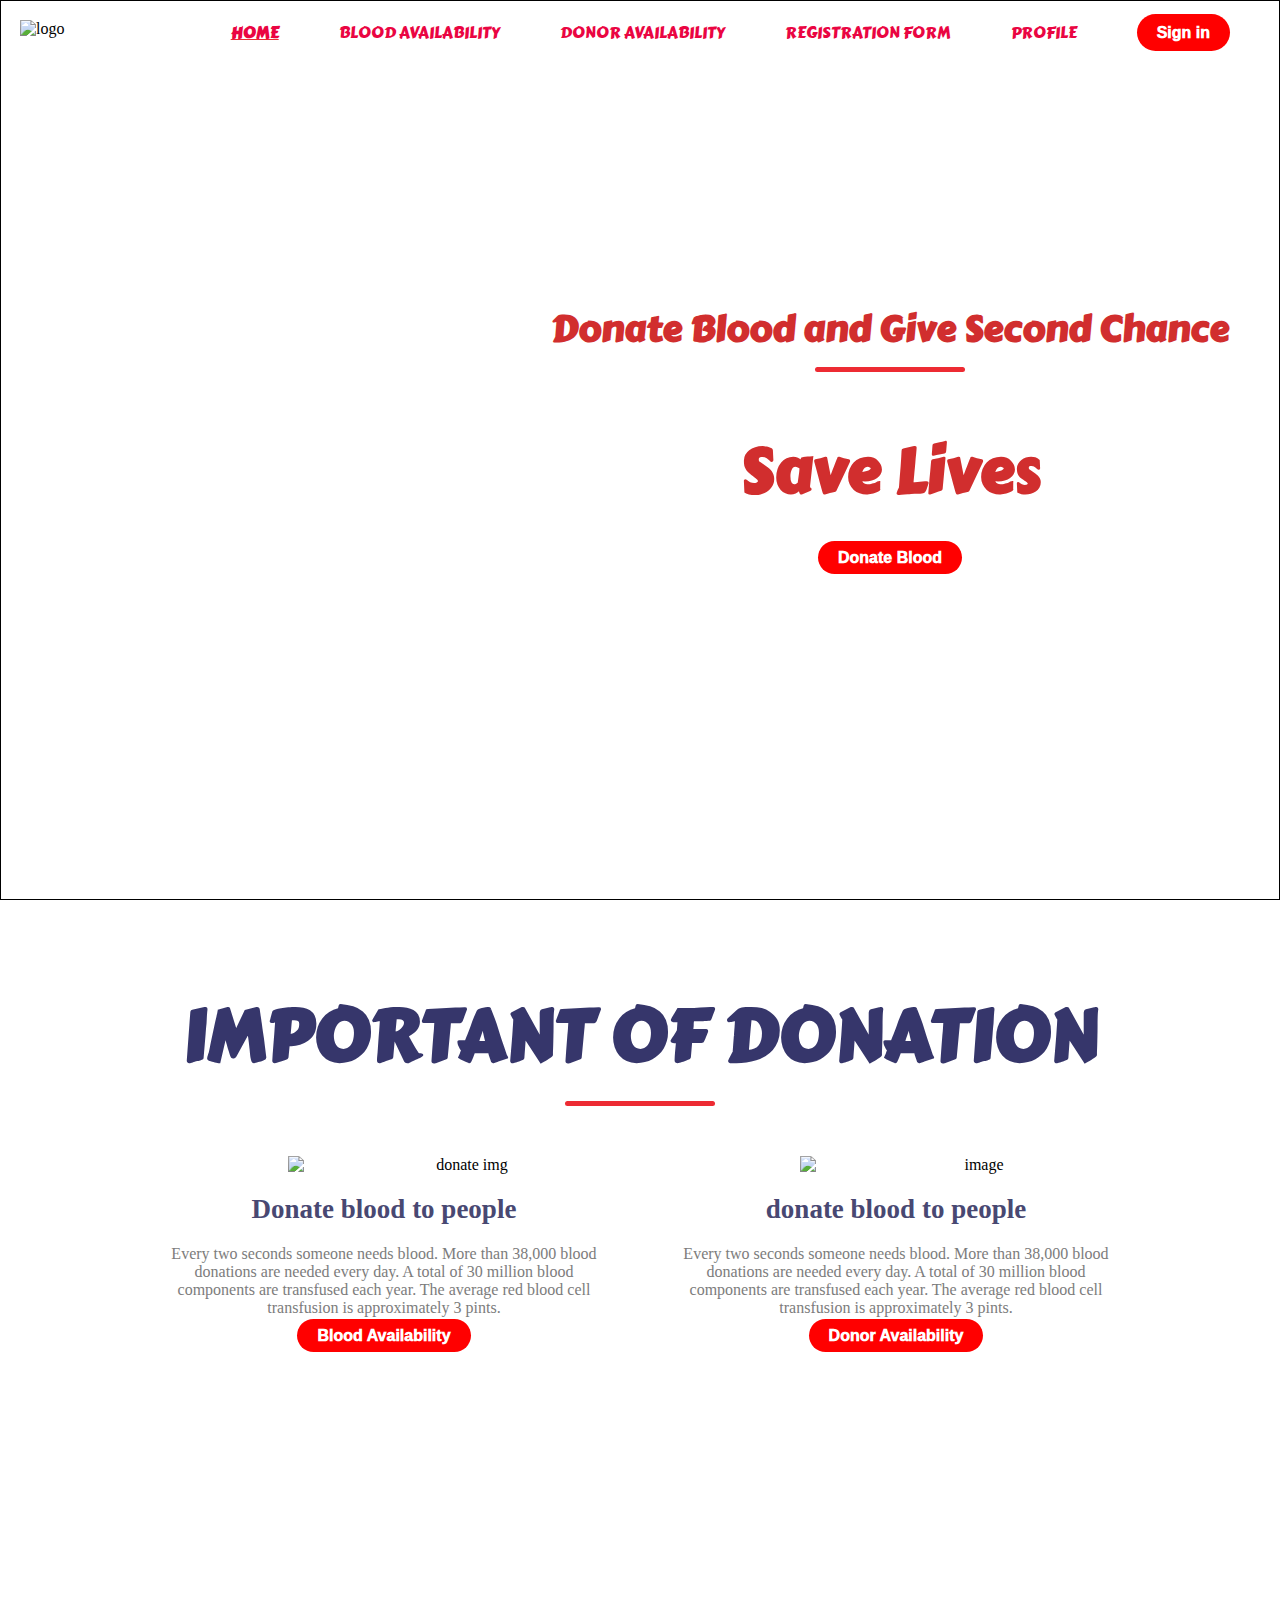
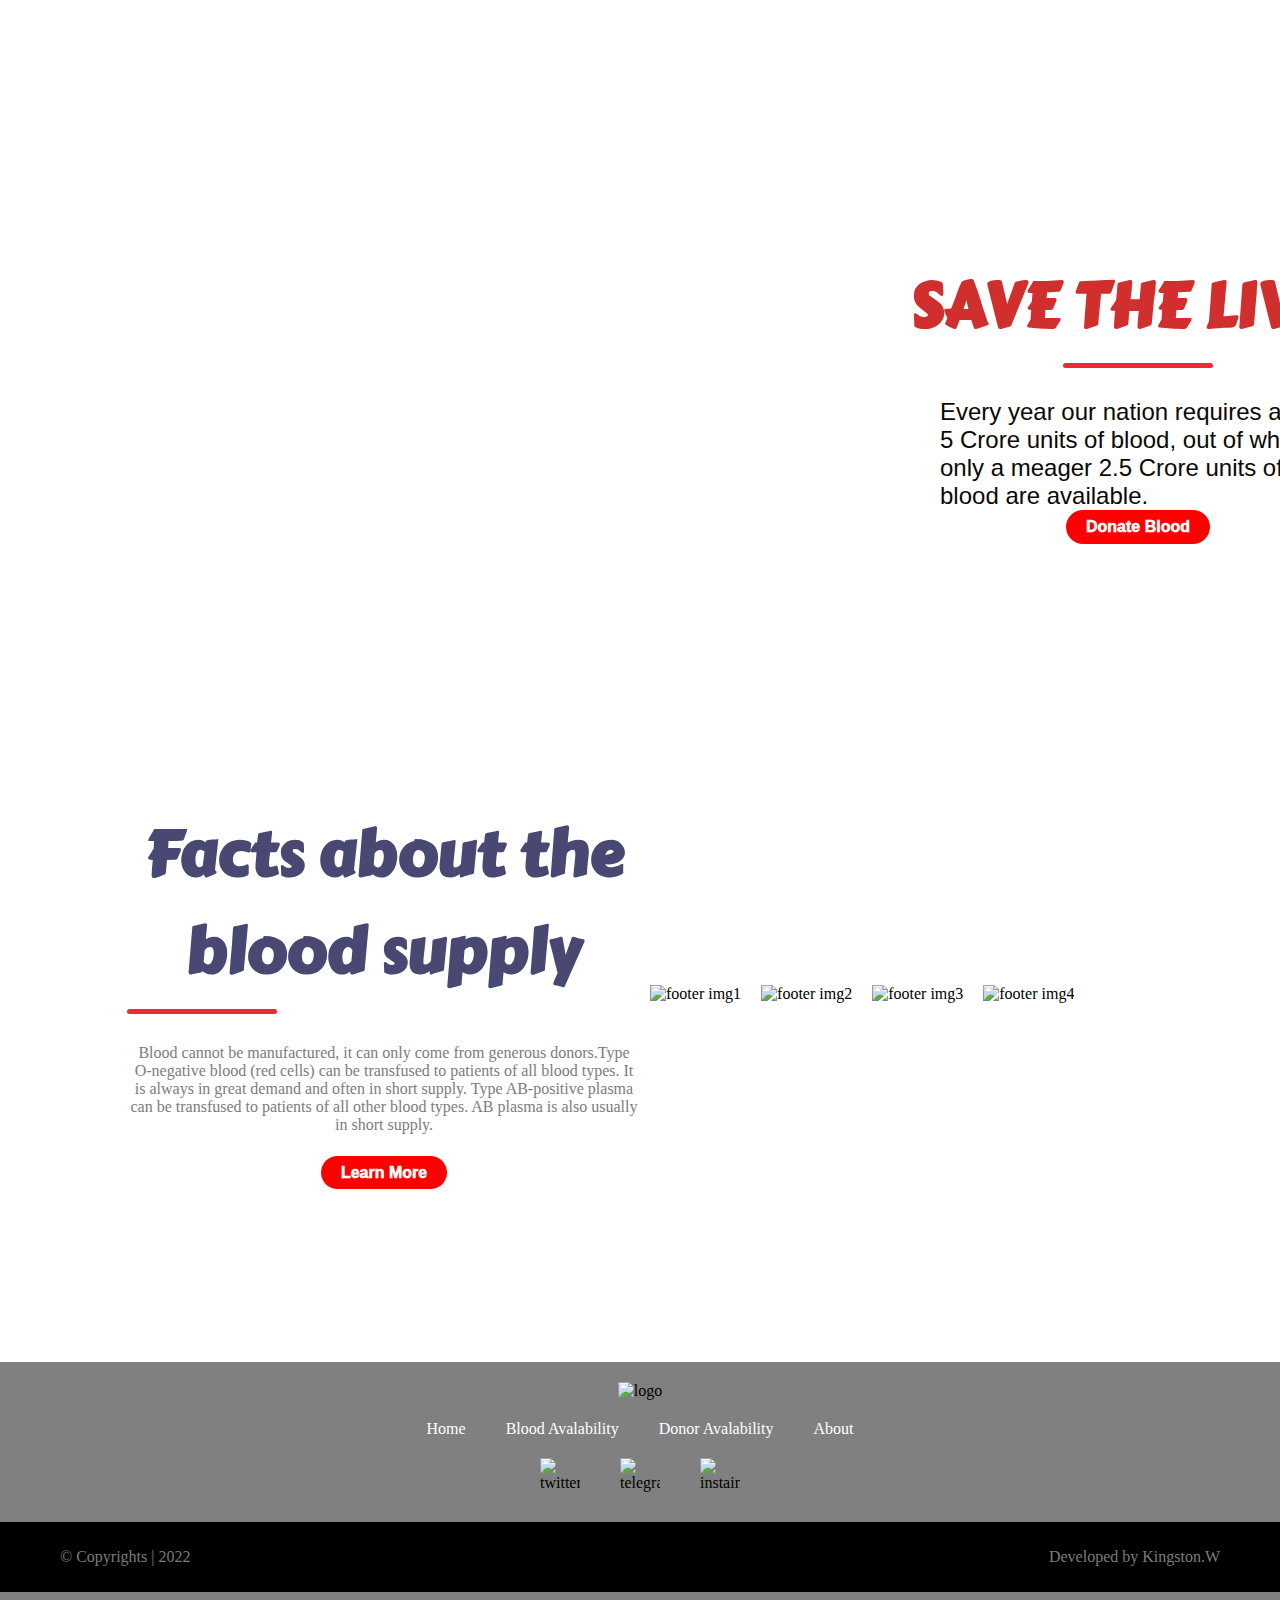
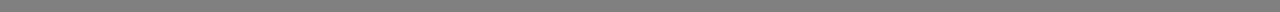
==== index.html @ 144e63c9 "update" ====
<!DOCTYPE html>
<html lang="en">
  <head>
    <meta charset="UTF-8" />
    <meta name="viewport" content="width=device-width, initial-scale=1.0" />
    <title>DONOR</title>
    <link href="https://fonts.googleapis.com/css2?family=Carter+One&display=swap" rel="stylesheet">
    <link rel="stylesheet" href="assets/css/style.css" />
  </head>
  <body>
    <!--navbar-->
    <nav class="nav">
      <img src="assets/img/logo1.png" alt="logo" />
      <ul class="nav-links">
        <li class="active"><a href="">HOME</a></li>
        <li><a href="pages/BLOOD AVAILABILITY.html">BLOOD AVAILABILITY</a></li>
        <li><a href="pages/donor availability.html">DONOR AVAILABILITY</a></li>
        <li><a href="pages/registration.html">REGISTRATION FORM</a></li>
        <li><a href="pages/profile.html">PROFILE</a></li>
        <li class="signup"><a href="pages/signup.html">Sign in</a></li>
      </ul>
    </nav>
  </div>
    <header>
      <div class="header-content">
        <h2>Donate Blood and Give Second Chance</h2>
        <div class="line"></div>
        <h1>Save Lives</h1>
        <a href="pages/registration.html" class="btn">Donate Blood</a>
      </div>
    </header>
    <!--main-content-->
    <section class="maincontents">
      <div class="title">
        <h1>IMPORTANT OF DONATION</h1>
        <div class="line"></div>
          </div>
        </div>
      </div>
      <div class="row">
        <div class="col">
          <img src="assets/img/save.webp" alt="donate img"class="main-img1" />
          <h4>Donate blood to people</h4>
          <div class="para">
            <p>
              Every two seconds someone needs blood. More than 38,000 blood
              donations are needed every day. A total of 30 million blood
              components are transfused each year. The average red blood cell
              transfusion is approximately 3 pints.
            </p>
            <div class="imagealign">
              <a href="pages/BLOOD AVAILABILITY.html" class="btn"
                >Blood Availability</a>
            </div>
          </div>
        </div>
        <div class="col">
          <img src="assets/img/image.webp" class="main-img1" alt="image">
          <h4>donate blood to people</h4>
          <div class="para">
            <p>
              Every two seconds someone needs blood. More than 38,000 blood
              donations are needed every day. A total of 30 million blood
              components are transfused each year. The average red blood cell
              transfusion is approximately 3 pints.
            </p>
            <div class="imagealign">
              <a href="pages/donor availability.html" class="btn"
                >Donor Availability</a>
            </div>
          </div>
        </div>
      </div>
    </section>

    <section class="explore">
      <float>
        <div class="explore-content">
          <h1>SAVE THE LIVES</h1>
          <div class="line"></div>
          <p>
            Every year our nation requires about 5 Crore units of blood, out of
            which only a meager 2.5 Crore units of blood are available.
          </p>
          <a href="pages/registration.html" class="btn">Donate Blood</a>
        </div>
      </float>
    </section>
<!--footer content-->
    <section class="blood">
      <div class="row">
        <div class="col content-col">
          <h1>Facts about the blood supply</h1>
          <div class="line"></div>
          <p>
            Blood cannot be manufactured, it can only come from generous
            donors.Type O-negative blood (red cells) can be transfused to
            patients of all blood types. It is always in great demand and often
            in short supply. Type AB-positive plasma can be transfused to
            patients of all other blood types. AB plasma is also usually in
            short supply.
          </p>
          <a href="#" class="btn">Learn More</a>
        </div>
        <div class="col image-col">
          <div class="image-gallery">
            <img src="assets/img/img1.jpg" alt="footer img1"/>
            <img src="assets/img/img2.jpg" alt="footer img2"/>
            <img src="assets/img/img3.jpg" alt="footer img3"/>
            <img src="assets/img/img4.jpg" alt="footer img4"/>
          </div>
        </div>
      </div>
    </section>
    <!--footer-->
    <footer>
      <div class="footer">
        <img src="assets/img/logo.png" alt="logo" />

        <div class="footernav">
          <a href="">Home </a>
          <a href="">Blood Avalability</a>
          <a href="">Donor Avalability</a>
          <a href="">About</a>
        </div>
        <div class="footericons">
          <img src="assets/img/twiticon.png" alt="twitterimg" />
          <img src="assets/img/teleicon.png" alt="telegramimg" />
          <img src="assets/img/instaicon.webp" alt="instaimg" />
        </div>
        <div class="footer2">
          <p>&copy; Copyrights &#124; 2022</p>
          <p>Developed by Kingston.W</p>
        </div>
      </div>
    </footer>
  </body>
</html>
---- assets/css/style.css ----
@import url("https://fonts.googleapis.com/css2?family=Poppins");

* {
  margin: 0;
  padding: 0;
  box-sizing: border-box;
}
:root {
  --primary: #ed2b33ff;
  --secondary:red;
}
a {
  text-decoration: none;
  
}
h1,h2.h3{
  font-family: 'Carter One', cursive;
}
ul {
  list-style: none;
}
.active {
  color: var(--primary);
  text-decoration: underline;
  font-weight: bold;
}

/*navbar*/
.nav {
  position: absolute;
  top: 0;
  left: 0;
  display: flex;
  width: 100%;
  justify-content: space-between;
  padding: 20px;
}
.nav img {
  width: 80px;
}
.nav-links {
  display: flex;
  align-items: center;
}
.nav-links li {
  margin: 0 30px;
}
nav ul li a{
  color: #ea0542;
  font-family: 'Carter One', cursive;
}
}
nav ul li a:hover{
  color: #fd4766;
}
nav ul li a:after{
 
  position: absolute;
  height: 3px;
  background:rgb(155, 38, 79);
  transition: .3s;
  bottom: 0;
}
nav ul li a:hover:after{
  width: 100%;
}



/*test*/

header {
  width: 100vw;
  height: 100vh;
  background-image: url("../img/testing.jpg");
  background-position: bottom;
  background-size: cover;
  display: flex;
  justify-content: flex-end;
  border: 1px solid black;
  align-items:flex-start;
}
.header-content {
  margin: 300px 50px 0px 0px;
  color:  #d12e2e;
  text-align: center;
}
.header-content h2 {
  font-size: 4vmin;
  color: #d12e2e;
  font-family: 'Carter One', cursive;
}
.line {
  width: 150px;
  height: 5px;
  background: var(--primary);
  margin: 10px auto;
  border-radius: 5px;
}
nav ul li:nth-child(6) a{
    color: white;
}
.signup a {
  color: white;
  font-weight: 1000;
  font-family: 'Lucida Sans', 'Lucida Sans Regular', 'Lucida Grande', 'Lucida Sans Unicode', Geneva, Verdana, sans-serif;
  background-color: red;
  padding: 10px 20px;
  border-radius: 20px;
}
.btn {
  padding: 8px 20px;
  font-weight: 1000;
  font-family: 'Lucida Sans', 'Lucida Sans Regular', 'Lucida Grande', 'Lucida Sans Unicode', Geneva, Verdana, sans-serif;
  background: red;
  border-radius: 40px;
  color: white;
}
.btn:hover{
  background: white;
  border-color: white;
  color: black;
}
.header-content h1 {
  font-size: 7vmin;
  margin-top: 50px;
  margin-bottom: 30px;
  font-family: 'Carter One', cursive;
}

.imagealign {
  padding-top: 10px;
}

/*main-content*/
section {
  width: 80%;
  margin: 80px auto;
}
.title {
  text-align: center;
  font-size: 4vmin;
  color: rgb(54, 54, 107);
}
.row {
  display: flex;
  align-items: center;
  width: 100%;
  justify-content: space-between;
}
.row .col img {
  display: flex;
  flex-direction: column;
  align-items: center;
}
.col {
  text-align: center;
}
.main-img1 {
  margin-left: 160px;
}
.maincontents .row {
  margin-top: 50px;
}
h4 {
  font-size: 3vmin;
  color: #484872;
  margin: 20px auto;
}
p {
  color: #7c7c7c;
  padding: 0px 40px;
}
.maincontents .ctn {
  margin-top: 30px;
}

.explore {
  width: 100%;
  height: 100vh;
  background-image: url(../img/background.jpg);
  background-size: cover;
  background-position: center;
  background-repeat: no-repeat;
  display: flex;
  align-items: center;
}
.explore-content {
  width: 45%;
  padding: 50px;
  color: whitesmoke;
  display: flex;
  align-items: center;
  flex-direction: column;
  justify-content: center;
  font-family: sans-serif;
}
.explore-content h1 {
  font-size: 7vmin;
  color:#d12e2e;
  font-family: 'Carter One', cursive;
}
.explore-content .line {
  margin-bottom: 30px;
}
.explore-content p {
  color: rgb(11, 8, 8);
  font-size: x-large;
}
.explore-content .ctn {
  margin-top: 40px;
}
.explore-content {
  margin:250px 20px auto 850px;
}
.content-col {
  width: 40%;
}
.image-col {
  width: 60%;
}
.blood .row .col {
  width: 50%;
}
.blood .image-gallery {
  display: flex;
  flex-wrap: wrap;
  width: 100%;
  align-items: center;
}
.image-gallery img {
  max-width: 250px;
  margin: 10px;
}
.content-col h1 {
  font-size: 7vmin;
  color: #484872;
  font-family: 'Carter One', cursive;
}
.content-col .line {
  margin-left: -1px;
}
.content-col p {
  padding: 0;
  margin: 30px auto;
}
.content-col .ctn {
  margin-left: -100px;
}
/*footer*/

footer {
  background-color: grey;
  height: 250px;
  text-align: center;
 
}
footer a {
  text-decoration: none;
  color: white;
}
.footericons,
.footernav,
.contact,
.footer2 {
  display: flex;
  padding: 30px auto;
  justify-content: center;
}
.footericons{
  margin-bottom: 30px;
}
.footernav a {
  margin: 20px;
}
.footer2 {
  justify-content: space-between;
  padding: 20px;
  background-color: black;
  line-height: 30px;
}
.footericons img {
  width: 40px;
  margin: auto 20px;
}
.footer > img {
  margin-top: 20px;
  width: 80px;
}

/*blood availability*//*donor*//*bloodcamp*/

.blood-form {
  text-align: center;
  border-radius: 5px;
  padding: 30px;
  margin: 250px auto 100px auto;
}

.blood-form a {
  background: red;
  color: white;
  padding: 15px 20px;
  border: none;
  cursor: pointer;
  border-radius: 5px;
}

form {
  display: flex;
  justify-content: space-between;
  width: 100%;
  margin: 40px auto;
}
form select {
  width: 300px;
  height: 40px;
  padding: 3px 8px;
}
input[type="submit"] :hover {
  background: red;
}
.bloodh1 {
  text-align: center;
  color: #ea0542;
}
.blood {
  padding-bottom: 100px;
}
.blood-availability{
  width: 100vw;
  height: 100vh;
  background-image:linear-gradient(rgba(0, 0, 0, .5),rgba(0, 0, 0, .5)), url("../img/listimage.jpg");
  background-position: bottom;
  background-size: cover;
 
  justify-content: flex-end;
  border: 1px solid black;
  align-items:flex-start;
}
.donor-availability{

  width: 100vw;
  height: 100vh;
  background-image:linear-gradient(rgba(0, 0, 0, .5),rgba(0, 0, 0, .5)), url("../img/donorimage.jpg");
  background-position: bottom;
  background-size: cover;
 
  justify-content: flex-end;
  border: 1px solid black;
  align-items:flex-start;
}

/* table*/
table {
  width: 1300px;
  margin: 10px auto;
  transform: scale(.9.5);
}
th {
  padding: 10px;
  font-size: 20px;
  font-family: 'Carter One', cursive;
  letter-spacing: 1px;
  background-color: #29b6f6;
}
td {
  padding: 10px;
}
table,
th,
td {
  margin-top: 100px;
  height: 100px;
}
table tr td:nth-child(1){
  background-color: #FF6863;
  text-align: center;
}
table tr td{
  padding: 15px ;
  box-sizing: border-box;
  font-family: 'Lucida Sans', 'Lucida Sans Regular', 'Lucida Grande', 'Lucida Sans Unicode', Geneva, Verdana, sans-serif;
  font-size: 14px;
  border: solid black;
  border-width: 0px 0px 1px 0px;
}
.h1 {
  text-align: center;
}
#donateh {
  text-align: center;
  padding-top: 180px;
}
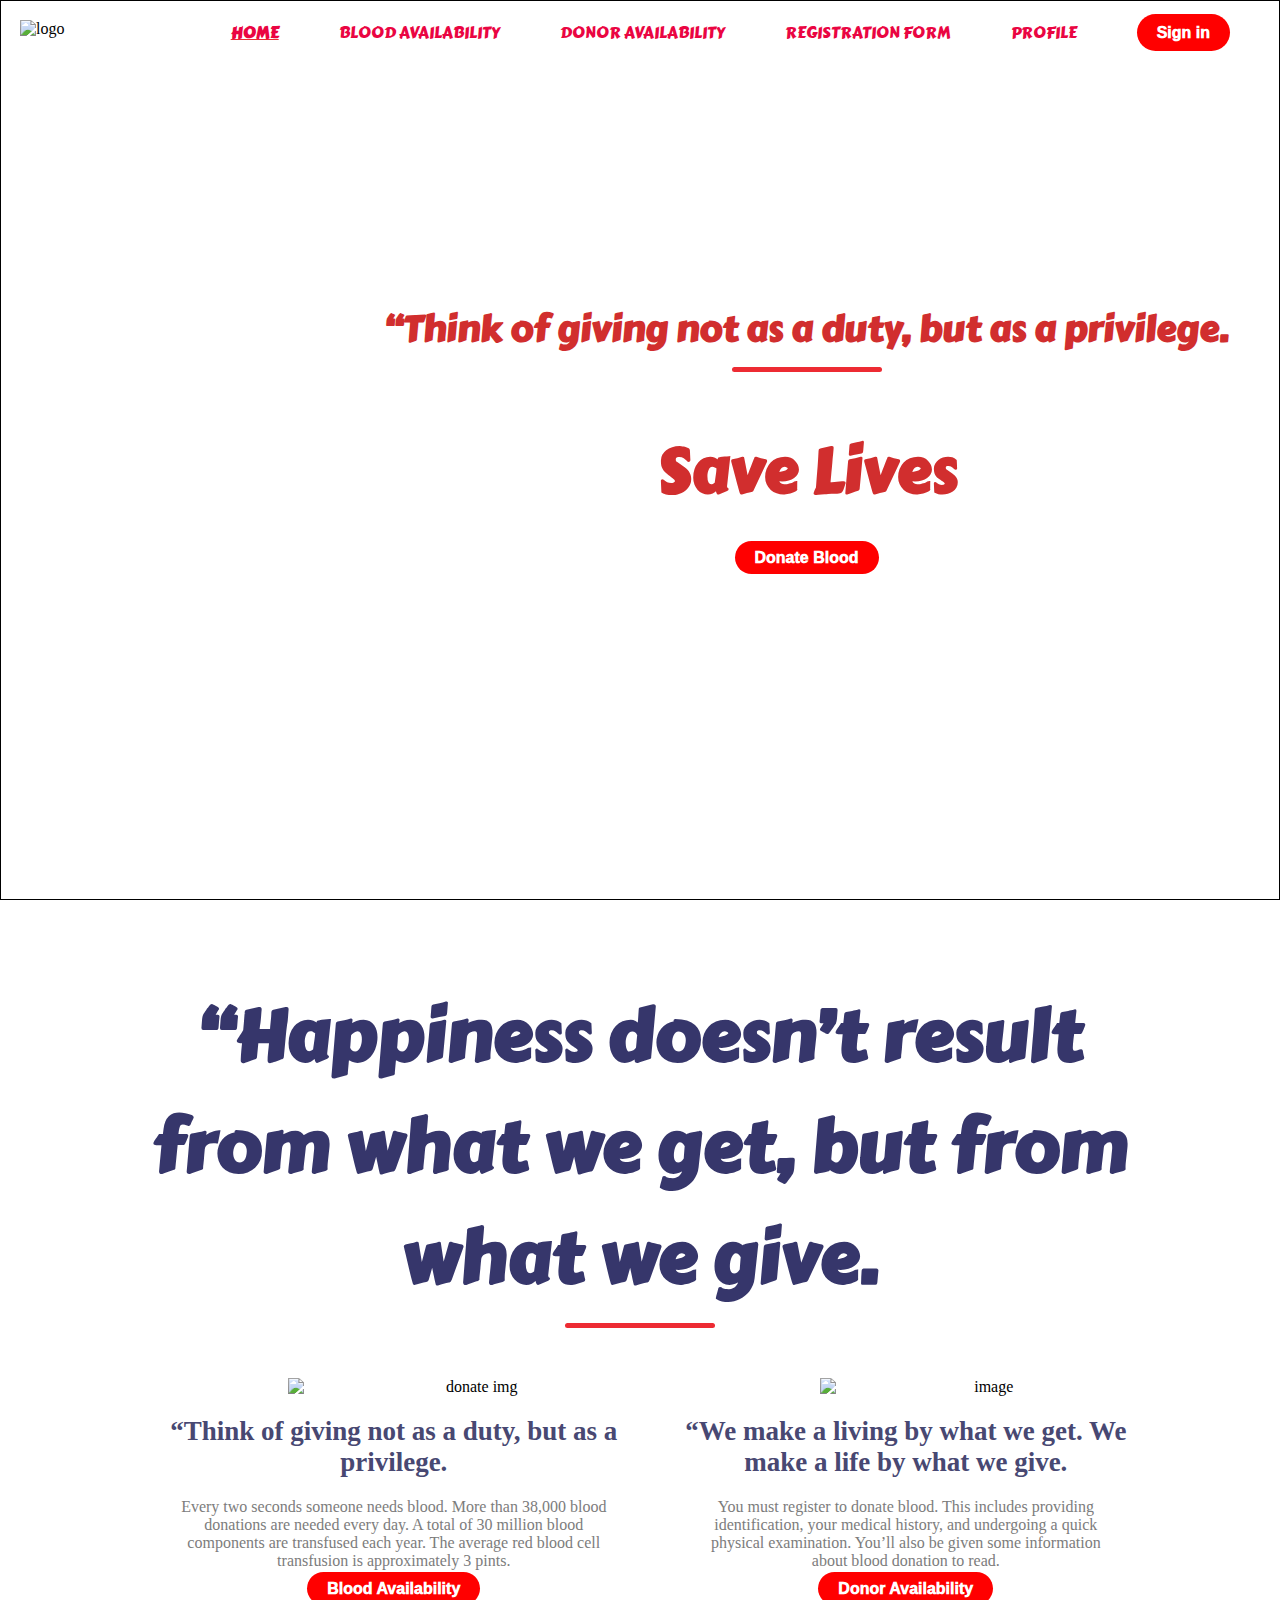
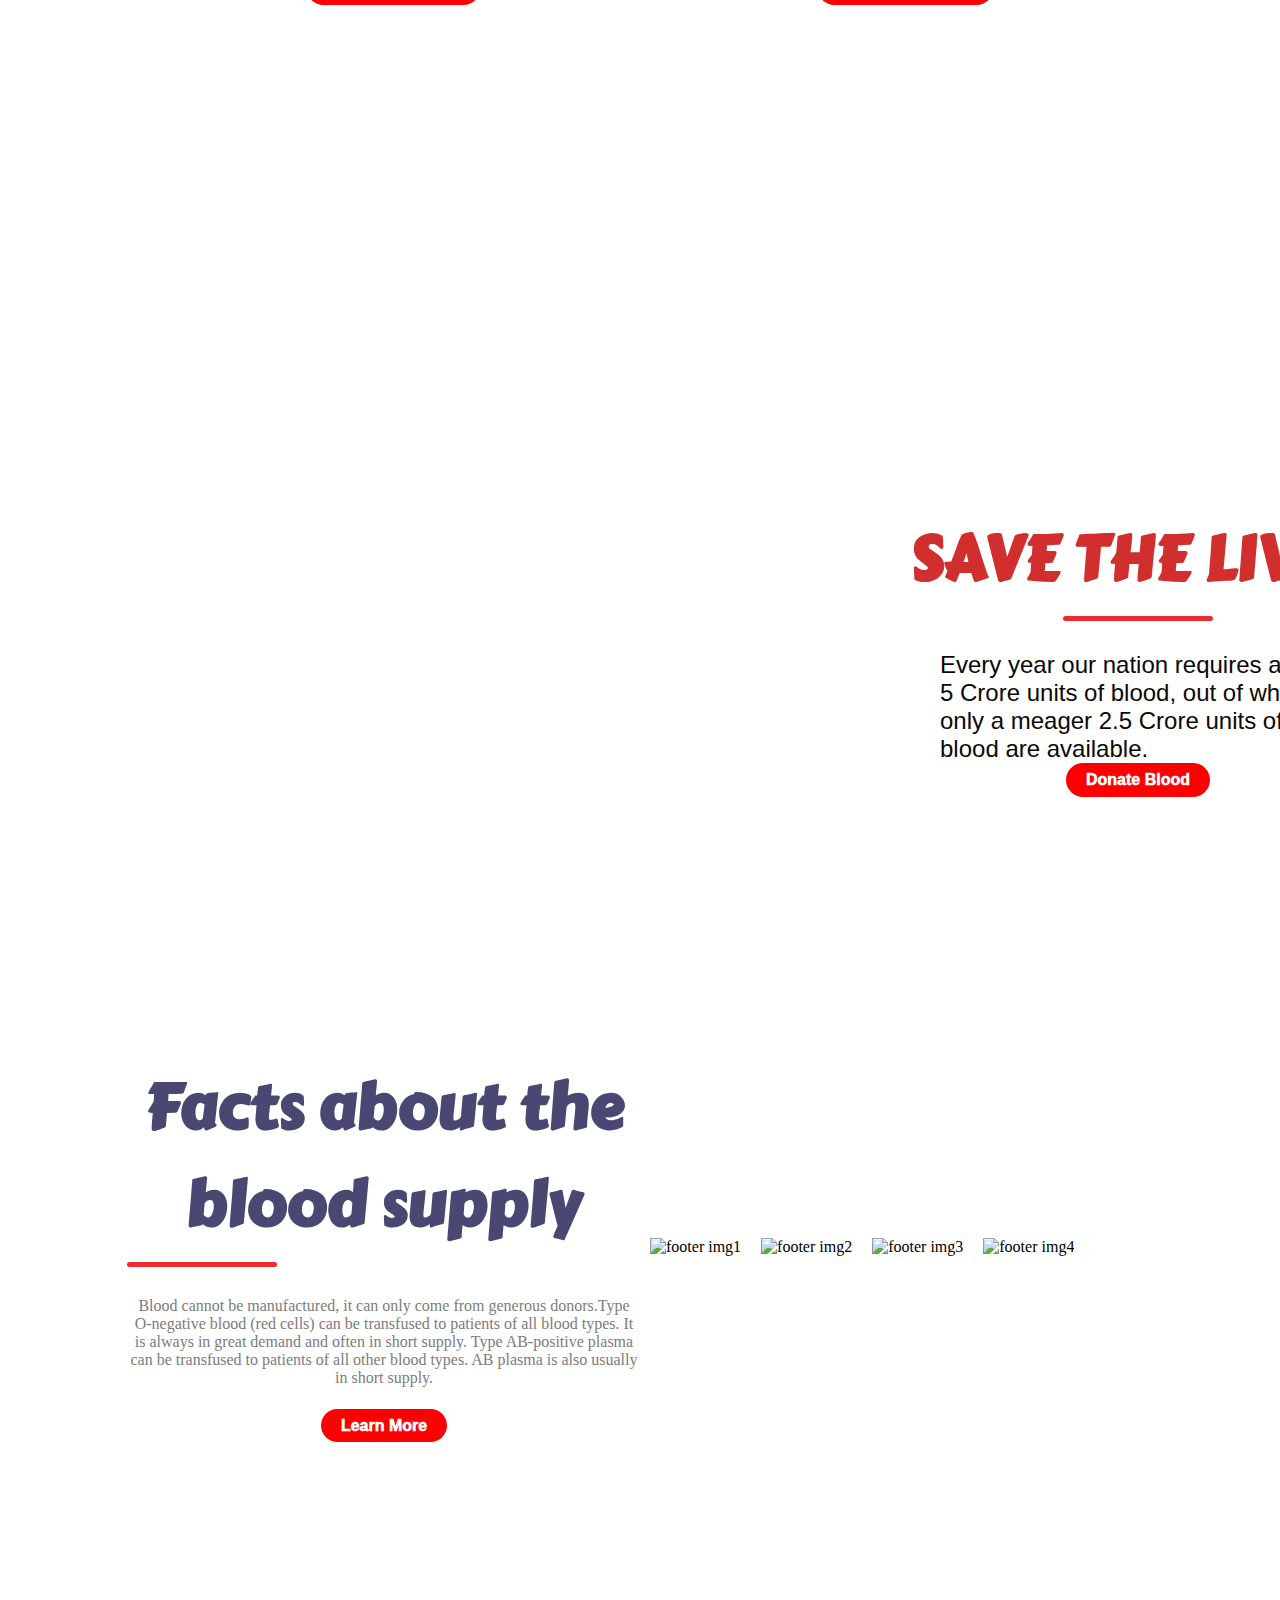
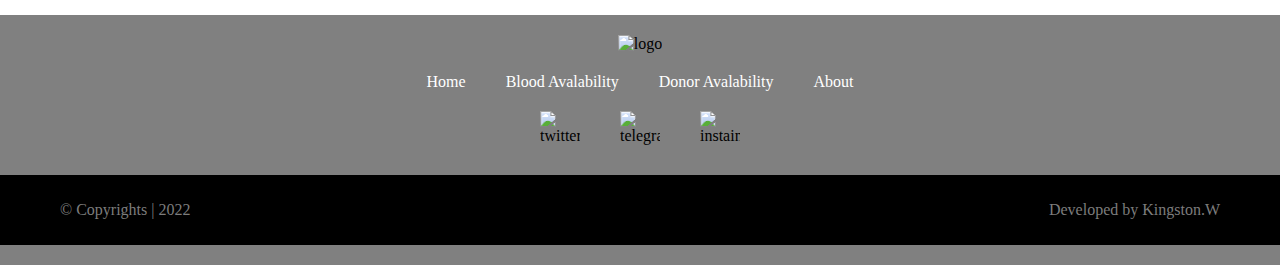
==== commit 23cda505: "up" ====
--- a/index.html
+++ b/index.html
@@ -23,7 +23,7 @@
   </div>
     <header>
       <div class="header-content">
-        <h2>Donate Blood and Give Second Chance</h2>
+        <h2>“Think of giving not as a duty, but as a privilege.</h2>
         <div class="line"></div>
         <h1>Save Lives</h1>
         <a href="pages/registration.html" class="btn">Donate Blood</a>
@@ -32,7 +32,7 @@
     <!--main-content-->
     <section class="maincontents">
       <div class="title">
-        <h1>IMPORTANT OF DONATION</h1>
+        <h1>“Happiness doesn’t result from what we get, but from what we give.</h1>
         <div class="line"></div>
           </div>
         </div>
@@ -40,7 +40,7 @@
       <div class="row">
         <div class="col">
           <img src="assets/img/save.webp" alt="donate img"class="main-img1" />
-          <h4>Donate blood to people</h4>
+          <h4>“Think of giving not as a duty, but as a privilege.</h4>
           <div class="para">
             <p>
               Every two seconds someone needs blood. More than 38,000 blood
@@ -56,17 +56,15 @@
         </div>
         <div class="col">
           <img src="assets/img/image.webp" class="main-img1" alt="image">
-          <h4>donate blood to people</h4>
+          <h4>“We make a living by what we get. We make a life by what we give.</h4>
           <div class="para">
             <p>
-              Every two seconds someone needs blood. More than 38,000 blood
-              donations are needed every day. A total of 30 million blood
-              components are transfused each year. The average red blood cell
-              transfusion is approximately 3 pints.
+              You must register to donate blood. This includes providing identification,
+               your medical history, and undergoing a quick physical examination. 
+               You’ll also be given some information about blood donation to read.
             </p>
             <div class="imagealign">
-              <a href="pages/donor availability.html" class="btn"
-                >Donor Availability</a>
+              <a href="pages/donor availability.html" class="btn">Donor Availability</a>
             </div>
           </div>
         </div>
--- a/assets/css/style.css
+++ b/assets/css/style.css
@@ -5,20 +5,26 @@
   padding: 0;
   box-sizing: border-box;
 }
+
 :root {
   --primary: #ed2b33ff;
-  --secondary:red;
-}
+  --secondary: red;
+}
+
 a {
   text-decoration: none;
-  
-}
-h1,h2.h3{
-  font-family: 'Carter One', cursive;
-}
+
+}
+
+h1,
+h2.h3 {
+  font-family: 'Carter One', cursive;
+}
+
 ul {
   list-style: none;
 }
+
 .active {
   color: var(--primary);
   text-decoration: underline;
@@ -35,33 +41,40 @@
   justify-content: space-between;
   padding: 20px;
 }
+
 .nav img {
   width: 80px;
 }
+
 .nav-links {
   display: flex;
   align-items: center;
 }
+
 .nav-links li {
   margin: 0 30px;
 }
-nav ul li a{
+
+nav ul li a {
   color: #ea0542;
   font-family: 'Carter One', cursive;
 }
-}
-nav ul li a:hover{
+
+
+nav ul li a:hover {
   color: #fd4766;
 }
-nav ul li a:after{
- 
+
+nav ul li a:after {
+
   position: absolute;
   height: 3px;
-  background:rgb(155, 38, 79);
+  background: rgb(155, 38, 79);
   transition: .3s;
   bottom: 0;
 }
-nav ul li a:hover:after{
+
+nav ul li a:hover:after {
   width: 100%;
 }
 
@@ -78,18 +91,21 @@
   display: flex;
   justify-content: flex-end;
   border: 1px solid black;
-  align-items:flex-start;
-}
+  align-items: flex-start;
+}
+
 .header-content {
   margin: 300px 50px 0px 0px;
-  color:  #d12e2e;
-  text-align: center;
-}
+  color: #d12e2e;
+  text-align: center;
+}
+
 .header-content h2 {
   font-size: 4vmin;
   color: #d12e2e;
   font-family: 'Carter One', cursive;
 }
+
 .line {
   width: 150px;
   height: 5px;
@@ -97,9 +113,11 @@
   margin: 10px auto;
   border-radius: 5px;
 }
-nav ul li:nth-child(6) a{
-    color: white;
-}
+
+nav ul li:nth-child(6) a {
+  color: white;
+}
+
 .signup a {
   color: white;
   font-weight: 1000;
@@ -108,6 +126,7 @@
   padding: 10px 20px;
   border-radius: 20px;
 }
+
 .btn {
   padding: 8px 20px;
   font-weight: 1000;
@@ -116,11 +135,13 @@
   border-radius: 40px;
   color: white;
 }
-.btn:hover{
+
+.btn:hover {
   background: white;
   border-color: white;
   color: black;
 }
+
 .header-content h1 {
   font-size: 7vmin;
   margin-top: 50px;
@@ -137,40 +158,49 @@
   width: 80%;
   margin: 80px auto;
 }
+
 .title {
   text-align: center;
   font-size: 4vmin;
   color: rgb(54, 54, 107);
 }
+
 .row {
   display: flex;
   align-items: center;
   width: 100%;
   justify-content: space-between;
 }
+
 .row .col img {
   display: flex;
   flex-direction: column;
   align-items: center;
 }
+
 .col {
   text-align: center;
 }
+
 .main-img1 {
   margin-left: 160px;
 }
+
 .maincontents .row {
   margin-top: 50px;
 }
+
 h4 {
   font-size: 3vmin;
   color: #484872;
   margin: 20px auto;
 }
+
 p {
   color: #7c7c7c;
   padding: 0px 40px;
 }
+
 .maincontents .ctn {
   margin-top: 30px;
 }
@@ -185,6 +215,7 @@
   display: flex;
   align-items: center;
 }
+
 .explore-content {
   width: 45%;
   padding: 50px;
@@ -195,70 +226,87 @@
   justify-content: center;
   font-family: sans-serif;
 }
+
 .explore-content h1 {
   font-size: 7vmin;
-  color:#d12e2e;
-  font-family: 'Carter One', cursive;
-}
+  color: #d12e2e;
+  font-family: 'Carter One', cursive;
+}
+
 .explore-content .line {
   margin-bottom: 30px;
 }
+
 .explore-content p {
   color: rgb(11, 8, 8);
   font-size: x-large;
 }
+
 .explore-content .ctn {
   margin-top: 40px;
 }
+
 .explore-content {
-  margin:250px 20px auto 850px;
-}
+  margin: 250px 20px auto 850px;
+}
+
 .content-col {
   width: 40%;
 }
+
 .image-col {
   width: 60%;
 }
+
 .blood .row .col {
   width: 50%;
 }
+
 .blood .image-gallery {
   display: flex;
   flex-wrap: wrap;
   width: 100%;
   align-items: center;
 }
+
 .image-gallery img {
   max-width: 250px;
   margin: 10px;
 }
+
 .content-col h1 {
   font-size: 7vmin;
   color: #484872;
   font-family: 'Carter One', cursive;
 }
+
 .content-col .line {
   margin-left: -1px;
 }
+
 .content-col p {
   padding: 0;
   margin: 30px auto;
 }
+
 .content-col .ctn {
   margin-left: -100px;
 }
+
 /*footer*/
 
 footer {
   background-color: grey;
   height: 250px;
   text-align: center;
- 
-}
+
+}
+
 footer a {
   text-decoration: none;
   color: white;
 }
+
 .footericons,
 .footernav,
 .contact,
@@ -267,28 +315,35 @@
   padding: 30px auto;
   justify-content: center;
 }
-.footericons{
+
+.footericons {
   margin-bottom: 30px;
 }
+
 .footernav a {
   margin: 20px;
 }
+
 .footer2 {
   justify-content: space-between;
   padding: 20px;
   background-color: black;
   line-height: 30px;
 }
+
 .footericons img {
   width: 40px;
   margin: auto 20px;
 }
-.footer > img {
+
+.footer>img {
   margin-top: 20px;
   width: 80px;
 }
 
-/*blood availability*//*donor*//*bloodcamp*/
+/*blood availability*/
+/*donor*/
+/*bloodcamp*/
 
 .blood-form {
   text-align: center;
@@ -312,43 +367,49 @@
   width: 100%;
   margin: 40px auto;
 }
+
 form select {
   width: 300px;
   height: 40px;
   padding: 3px 8px;
 }
+
 input[type="submit"] :hover {
   background: red;
 }
+
 .bloodh1 {
   text-align: center;
   color: #ea0542;
 }
+
 .blood {
   padding-bottom: 100px;
 }
-.blood-availability{
+
+.blood-availability {
   width: 100vw;
   height: 100vh;
-  background-image:linear-gradient(rgba(0, 0, 0, .5),rgba(0, 0, 0, .5)), url("../img/listimage.jpg");
+  background-image: linear-gradient(rgba(0, 0, 0, .5), rgba(0, 0, 0, .5)), url("../img/listimage.jpg");
   background-position: bottom;
   background-size: cover;
- 
+
   justify-content: flex-end;
   border: 1px solid black;
-  align-items:flex-start;
-}
-.donor-availability{
+  align-items: flex-start;
+}
+
+.donor-availability {
 
   width: 100vw;
   height: 100vh;
-  background-image:linear-gradient(rgba(0, 0, 0, .5),rgba(0, 0, 0, .5)), url("../img/donorimage.jpg");
+  background-image: linear-gradient(rgba(0, 0, 0, .5), rgba(0, 0, 0, .5)), url("../img/donorimage.jpg");
   background-position: bottom;
   background-size: cover;
- 
+
   justify-content: flex-end;
   border: 1px solid black;
-  align-items:flex-start;
+  align-items: flex-start;
 }
 
 /* table*/
@@ -357,6 +418,7 @@
   margin: 10px auto;
   transform: scale(.9.5);
 }
+
 th {
   padding: 10px;
   font-size: 20px;
@@ -364,31 +426,37 @@
   letter-spacing: 1px;
   background-color: #29b6f6;
 }
+
 td {
   padding: 10px;
 }
+
 table,
 th,
 td {
   margin-top: 100px;
   height: 100px;
 }
-table tr td:nth-child(1){
+
+table tr td:nth-child(1) {
   background-color: #FF6863;
   text-align: center;
 }
-table tr td{
-  padding: 15px ;
+
+table tr td {
+  padding: 15px;
   box-sizing: border-box;
   font-family: 'Lucida Sans', 'Lucida Sans Regular', 'Lucida Grande', 'Lucida Sans Unicode', Geneva, Verdana, sans-serif;
   font-size: 14px;
   border: solid black;
   border-width: 0px 0px 1px 0px;
 }
+
 .h1 {
   text-align: center;
 }
+
 #donateh {
   text-align: center;
   padding-top: 180px;
-}
+}